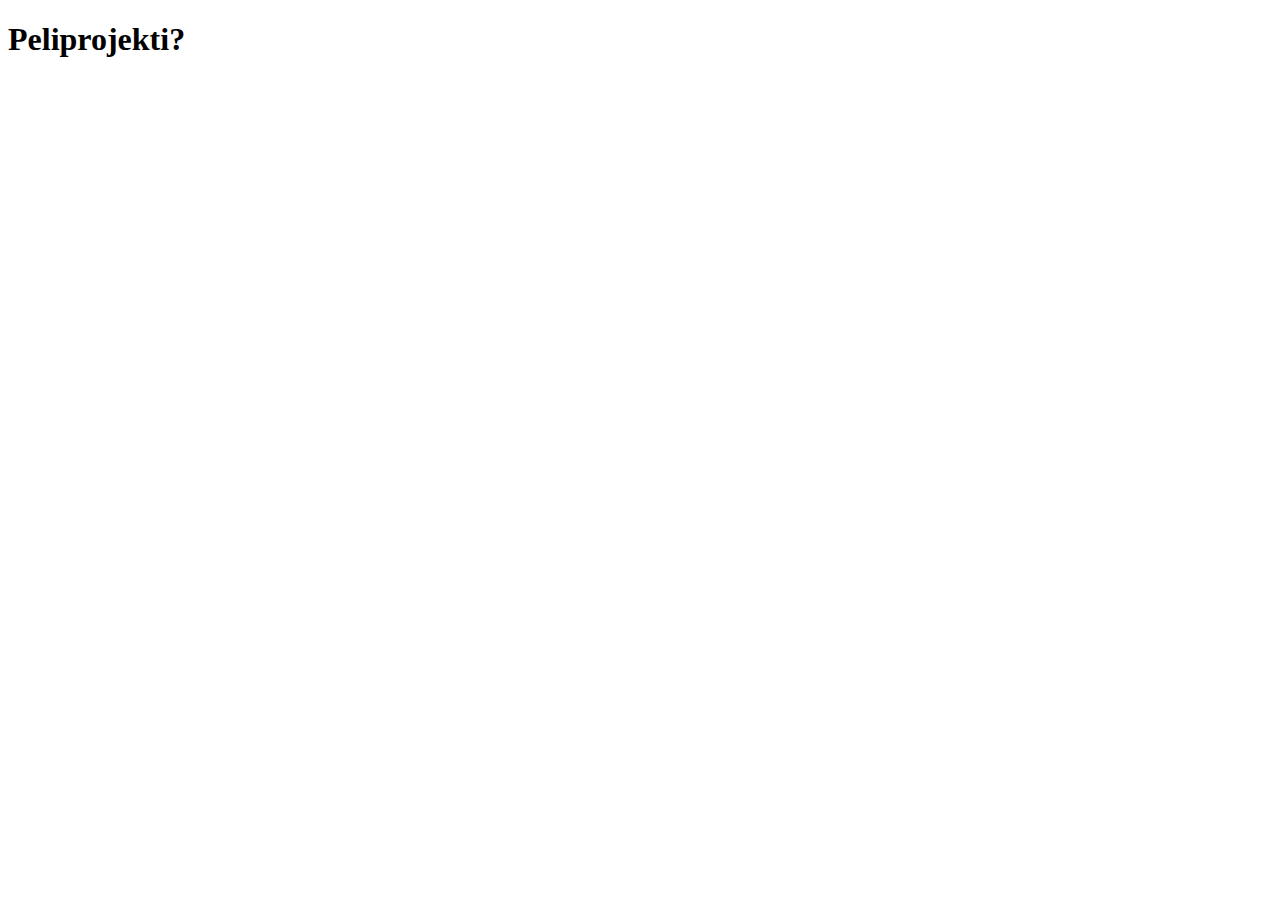
==== peliprojekti.html @ a543518c "Projekti1 sivun hahmottelua ja tyylittelyn aloittelua" ====
<!DOCTYPE html>
<html lang="en">
<head>
    <meta charset="UTF-8">
    <meta name="viewport" content="width=device-width, initial-scale=1.0">
    <title>Peli-projekti?</title>
</head>
<body>
    <header>
        <h1>Peliprojekti?</h1>
    </header>
    
</body>
</html>
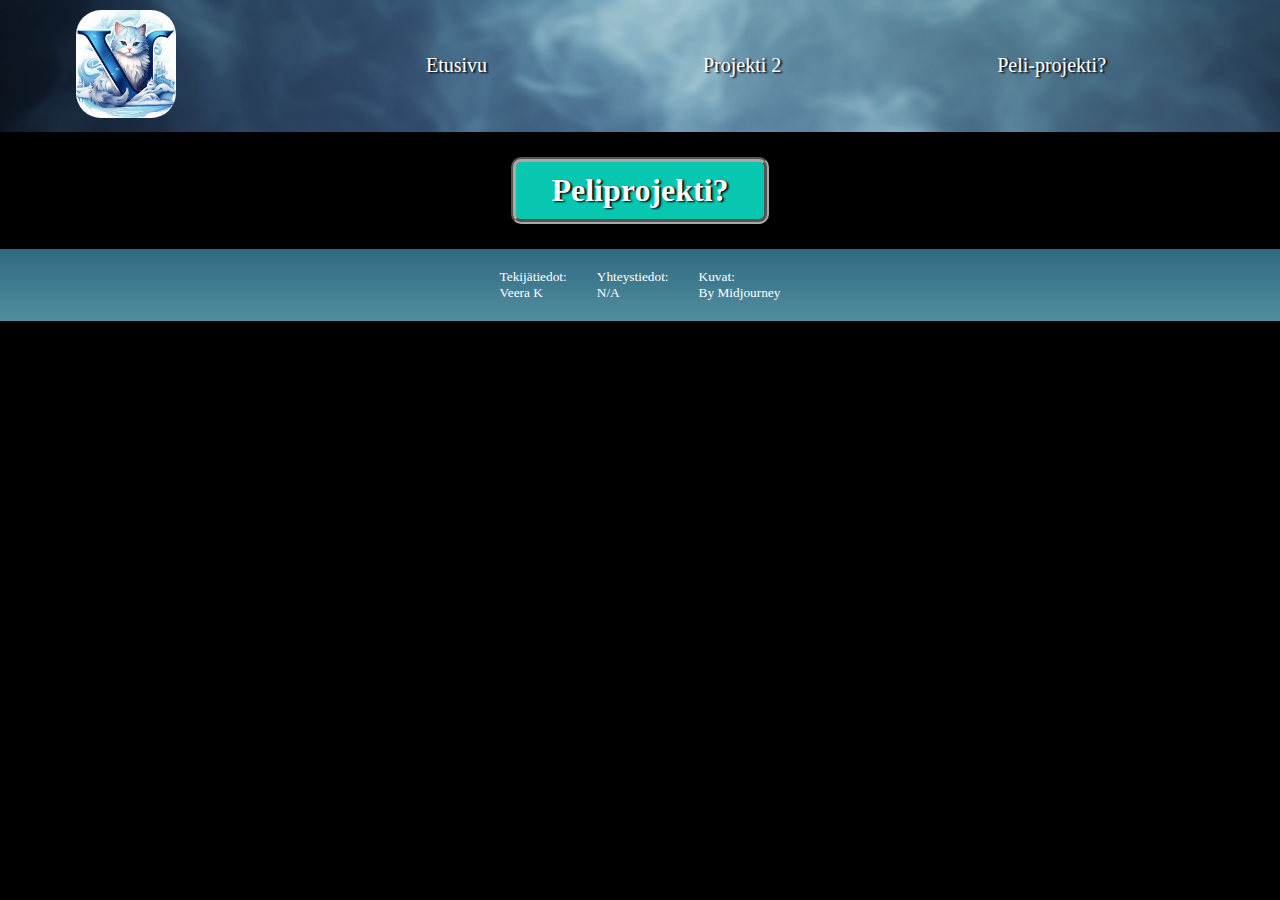
==== commit e568455c: "Asemanhaku" ====
--- a/peliprojekti.html
+++ b/peliprojekti.html
@@ -3,12 +3,37 @@
 <head>
     <meta charset="UTF-8">
     <meta name="viewport" content="width=device-width, initial-scale=1.0">
-    <title>Peli-projekti?</title>
+    <title>Peli-projekti</title>
+    <link rel="stylesheet" href="peli.css">
 </head>
 <body>
-    <header>
-        <h1>Peliprojekti?</h1>
-    </header>
+
+    <nav>
+        <div>
+            <figure id="logo"><img src="VKlogo.png" alt="logo, white cat and letter VK"></figure>
+        </div>
+        <ul class="navigointi">
+            <li><a class="navlink" href="index.html">Etusivu</a> </li>
+            <li><a class="navlink" href="project2.html">Projekti 2</a> </li>
+            <li><a class="navlink" href="peliprojekti.html">Peli-projekti?</a> </li>
+        </ul>
+    </nav>
+
+    <main>
+        <header>
+            <h1>Peliprojekti?</h1>
+        </header>
     
+
+    </main>
+    <footer>
+        <ul>
+            <li>Tekijätiedot: <p>Veera K</p></li>
+            <li>Yhteystiedot: <p>N/A</p></li>
+            <li>Kuvat: <p>By Midjourney</p></li>
+        </ul>
+    </footer>
+    
+    <script src="project1.js"></script>
 </body>
 </html>--- a/peli.css
+++ b/peli.css
@@ -0,0 +1,96 @@
+*{
+    margin: 0;
+    padding: 0;
+}
+
+figure img {
+    width: 250px;
+    height: auto;
+}
+
+#logo img{
+    width: 100px;
+    border-radius: 25px;
+    margin: 10px;
+}
+
+nav{
+    display: flex;
+    justify-content: space-around;
+    align-items: center;
+    background-image: url("air.png");
+    background-size: cover;
+}
+
+.navigointi{
+    display: flex;
+    justify-content: space-around;
+    width: 70%;
+}
+
+.navigointi li{
+    list-style: none;
+}
+
+.navigointi a{
+    color: white;
+    text-decoration: none;
+    font-size: 20px;
+    text-shadow: 2px 1px 2px black;
+}
+
+.navlink:hover{
+    color: lightskyblue;
+}
+
+body {
+    background-color: black;
+    color: white;
+}
+
+main {
+    display: flex;
+    flex-wrap: nowrap;
+    flex-direction: column;
+    align-items: center;
+    padding: 25px 0px;
+}
+
+h1 {
+    color: white;
+    text-shadow: 2px 1px 2px black;
+    border: 5px groove darkgray;
+    background-color: rgb(7, 199, 177);
+    padding: 10px 35px;
+    border-radius: 10px;
+}
+
+article {
+    display: flex;
+    flex-direction: column;
+    width: 70%;
+    padding: 10px;
+    align-items: center;
+}
+
+
+footer{
+    display: flex;
+    background: linear-gradient(rgb(48, 104, 129), rgb(82, 142, 159));
+    color: white;
+    justify-content: center;
+}
+
+footer ul {
+    list-style-type: none;
+    display: flex;
+    flex-wrap: wrap;
+    flex-direction: row;
+    margin: 15px;
+}
+
+footer ul li {
+    font-size: smaller;
+    padding: 5px;
+    margin: 0px 10px;
+}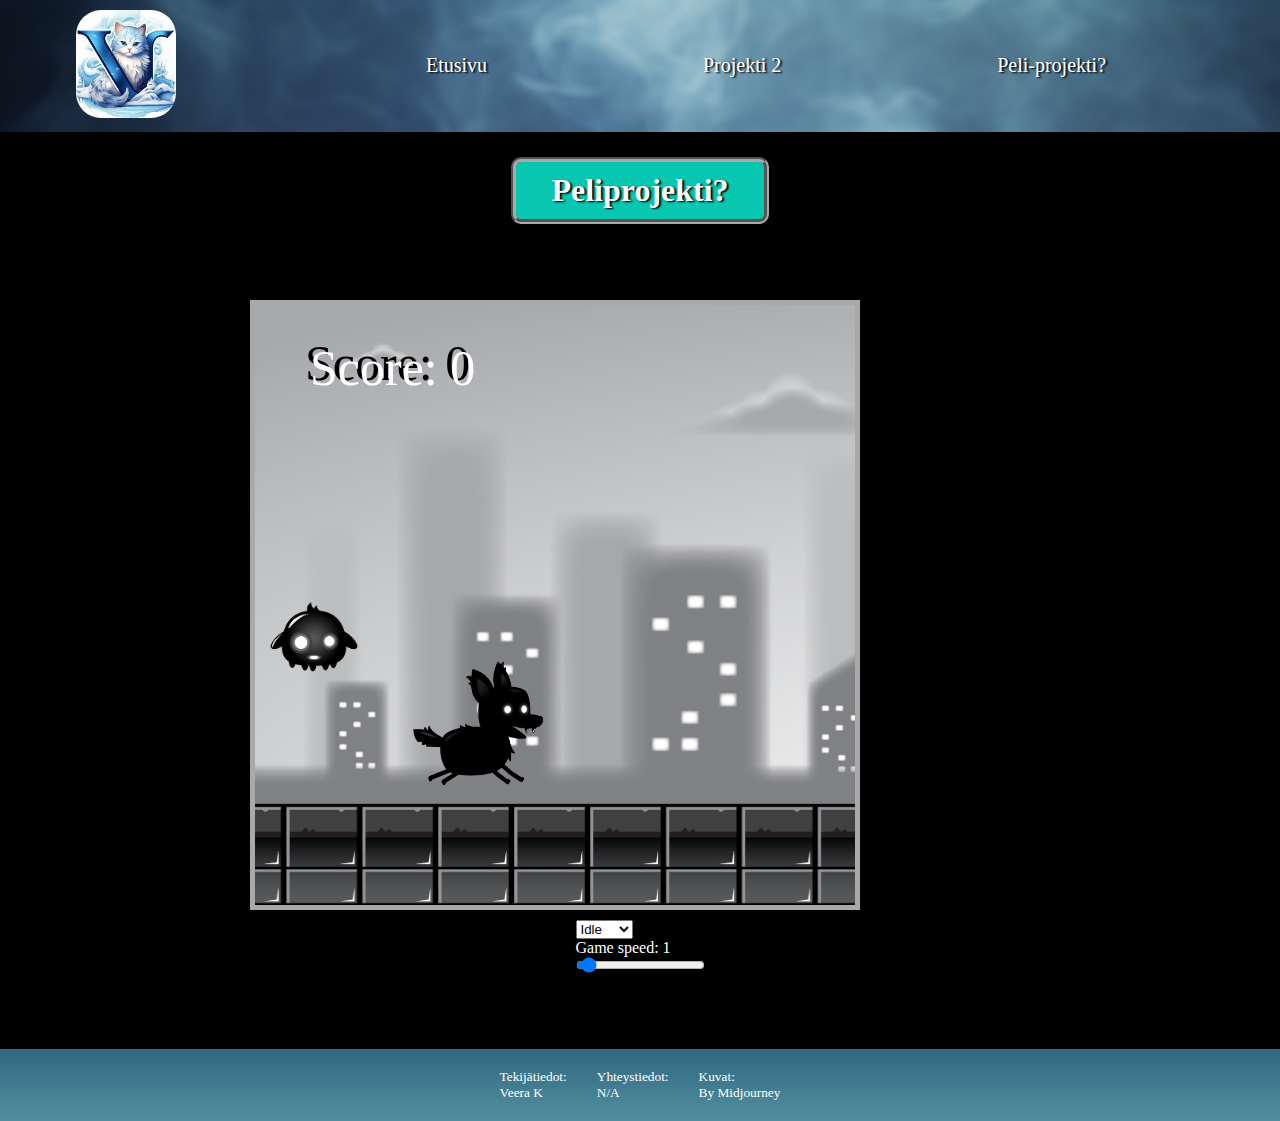
==== commit 9f2f26b2: "Peliharjoitus" ====
--- a/peliprojekti.html
+++ b/peliprojekti.html
@@ -23,7 +23,29 @@
         <header>
             <h1>Peliprojekti?</h1>
         </header>
+
+        <article>
+        <canvas id="collisionCanvas"></canvas>
+        <canvas id="canvas1"></canvas>
+        <div class="controls">
+            <select id="animations" name="animations">
+                <label for="animations">Choose Animation:</label>
+                <option value="idle">Idle</option>
+                <option value="jump">Jump</option>
+                <option value="run">Run</option>
+                <option value="sit">Sit</option>
+                <option value="dizzy">Dizzy</option>
+                <option value="fall">Fall</option>
+                <option value="roll">Roll</option>
+                <option value="bite">Bite</option>
+                <option value="ko">Ko</option>
+                <option value="getHit">getHit</option>
+            </select>
+        <p>Game speed: <span id="showGameSpeed"></span></p>
+        <input type="range" min="0" max="20" value="5" class="slider" id="slider"> 
+    </div>
     
+        </article>
 
     </main>
     <footer>
@@ -33,7 +55,9 @@
             <li>Kuvat: <p>By Midjourney</p></li>
         </ul>
     </footer>
+
+
     
-    <script src="project1.js"></script>
+    <script src="peli.js"></script>
 </body>
 </html>--- a/peli.css
+++ b/peli.css
@@ -68,9 +68,33 @@
 article {
     display: flex;
     flex-direction: column;
-    width: 70%;
-    padding: 10px;
+    width: 80%;
+    padding: 20px;
     align-items: center;
+    padding: 400px 0px;
+}
+
+canvas {
+    position: absolute;
+    top: 300px;
+    left: 250px;
+    width: 600px;
+    height: 600px;
+}
+
+
+#canvas1 {
+    border: 5px solid darkgray;
+}
+
+.controls {
+    position: absolute;
+    top: 920px;
+    z-index: 10;
+}
+
+#collisionCanvas {
+    opacity: 1;
 }
 
 
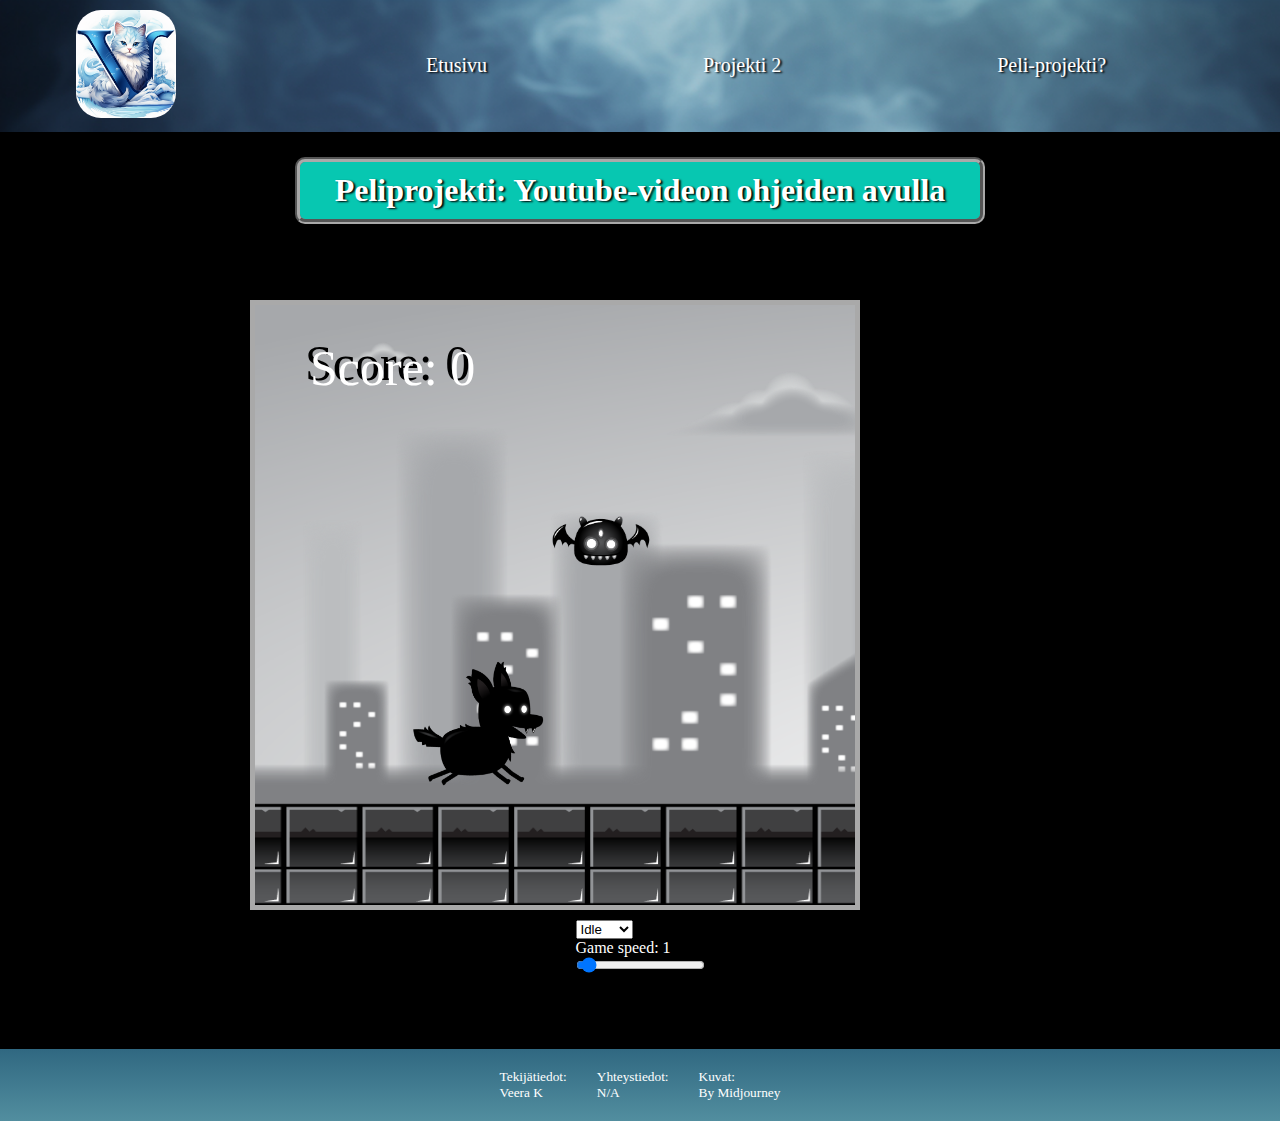
==== commit 060fc822: "pari muutosta" ====
--- a/peliprojekti.html
+++ b/peliprojekti.html
@@ -21,7 +21,7 @@
 
     <main>
         <header>
-            <h1>Peliprojekti?</h1>
+            <h1>Peliprojekti: Youtube-videon ohjeiden avulla</h1>
         </header>
 
         <article>
--- a/peli.css
+++ b/peli.css
@@ -94,7 +94,7 @@
 }
 
 #collisionCanvas {
-    opacity: 1;
+    opacity: 0;
 }
 
 
